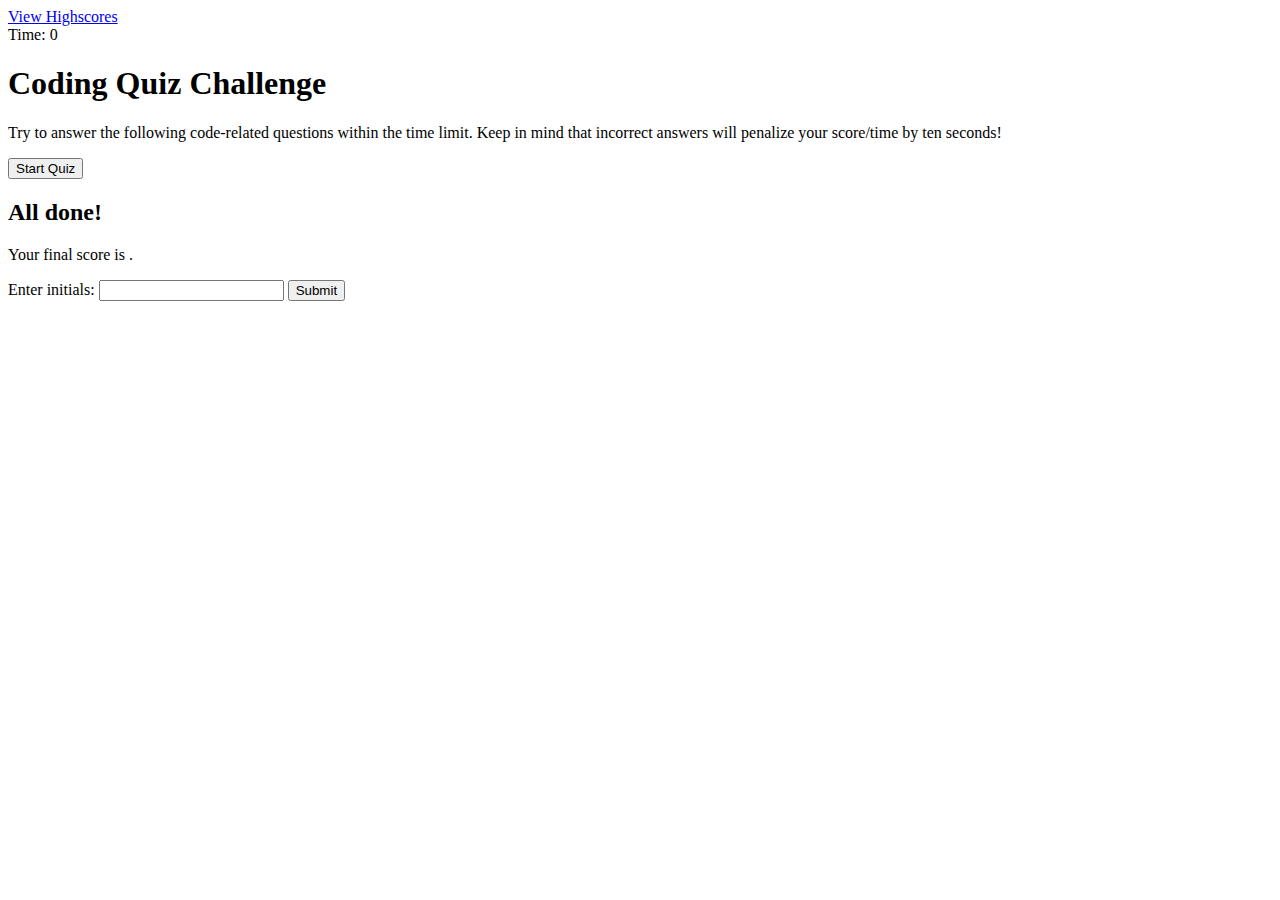
==== index.html @ 6a8f3619 "created questions / scores / script .js files" ====
<!DOCTYPE html>
<html lang="en-gb">
  <head>
    <meta charset="UTF-8" />
    <meta name="viewport" content="width=device-width, initial-scale=1.0" />
    <meta http-equiv="X-UA-Compatible" content="ie=edge" />
    <title>Coding Quiz</title>

    <link rel="stylesheet" href="/assets/css/styles.css" />
  </head>

  <body>
    <div class="scores"><a href="/highscores.html">View Highscores</a></div>

    <div class="timer">Time: <span id="time">0</span></div>

    <div class="wrapper">
      <div id="start-screen" class="start">
        <h1>Coding Quiz Challenge</h1>
        <p>
          Try to answer the following code-related questions within the time
          limit. Keep in mind that incorrect answers will penalize your
          score/time by ten seconds!
        </p>
        <button id="start">Start Quiz</button>
      </div>

      <div id="questions" class="hide">
        <h2 id="question-title"></h2>
        <div id="choices" class="choices"></div>
      </div>

      <div id="end-screen" class="hide">
        <h2>All done!</h2>
        <p>Your final score is <span id="final-score"></span>.</p>
        <p>
          Enter initials: <input type="text" id="initials" maxlength="3" />
          <button id="submit">Submit</button>
        </p>
      </div>

      <div id="feedback" class="feedback hide"></div>
    </div>
    <script type="module" src="./JS/questions.js"></script>
    <script type="module" src="./script.js"></script>
  </body>
</html>
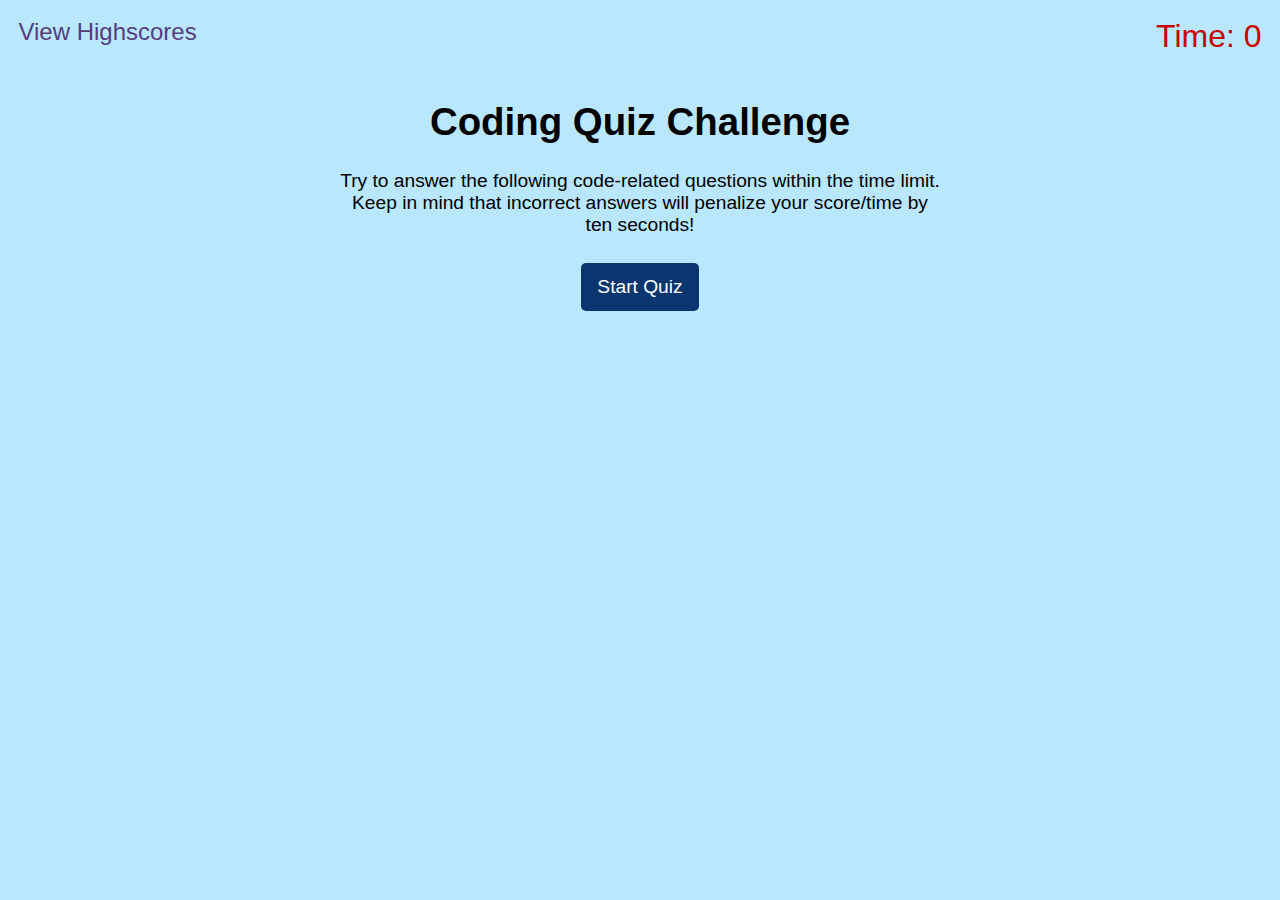
==== commit 23af9395: "amended .js questions/scores/script + style.css/" ====
--- a/index.html
+++ b/index.html
@@ -6,7 +6,7 @@
     <meta http-equiv="X-UA-Compatible" content="ie=edge" />
     <title>Coding Quiz</title>
 
-    <link rel="stylesheet" href="/assets/css/styles.css" />
+    <link rel="stylesheet" href="./assets/styles.css" />
   </head>
 
   <body>
--- a/assets/styles.css
+++ b/assets/styles.css
@@ -0,0 +1,113 @@
+body {
+  font-family: Arial;
+  font-size: 120%;
+  background-color: rgb(184, 231, 255);
+}
+
+a {
+  color: #563d7c;
+  text-decoration: none;
+  transition: color 0.1s;
+}
+
+a:hover {
+  color: #852e20;
+}
+
+
+.choices.correct button {
+  background-color: rgb(13, 126, 13);
+}
+
+.choices.wrong button {
+  background-color: rgb(189, 16, 16);
+}
+
+
+button {
+  display: inline-block;
+  margin: 0.5rem;
+  cursor: pointer;
+  font-size: 100%;
+  background-color: #0a3670;
+  border-radius: 5px;
+  padding: 0.8rem 1rem;
+  color: white;
+  border: 0;
+  transition: background-color 0.1s;
+}
+
+button:hover {
+  background-color: #428def;
+}
+
+.choices button {
+  display: block;
+}
+
+input[type="text"] {
+  font-size: 100%;
+}
+
+ol {
+  padding-left: 0px;
+  max-height: 400px;
+  overflow: auto;
+}
+
+li {
+  padding: 5px;
+  list-style: decimal inside none;
+  background-color: rgb(249, 255, 255);
+}
+
+li:nth-child(odd) {
+  background-color: #d6fcff;
+}
+
+.wrapper {
+  margin: 6.25rem auto 0 auto;
+  max-width: 37.5rem;
+}
+
+.hide {
+  display: none;
+}
+
+.start {
+  text-align: center;
+}
+
+.scores {
+  position: absolute;
+  top: 1.15rem;
+  left: 1.15rem;
+  font-size: 1.5rem;
+}
+
+.feedback {
+  font-style: italic;
+  font-size: 120%;
+  text-align: center;
+  margin-top: 20px;
+  padding-top: 10px;
+  color: rgb(0, 0, 0);
+  border-top: 2px solid #ccc;
+}
+
+.timer {
+  position: absolute;
+  top: 1.15rem;
+  right: 1.15rem;
+  font-size: 2rem;
+  color: rgb(202, 0, 0)
+}
+
+
+h1 {
+  text-align: center;
+}
+
+h2 {
+  text-align: center;
+}